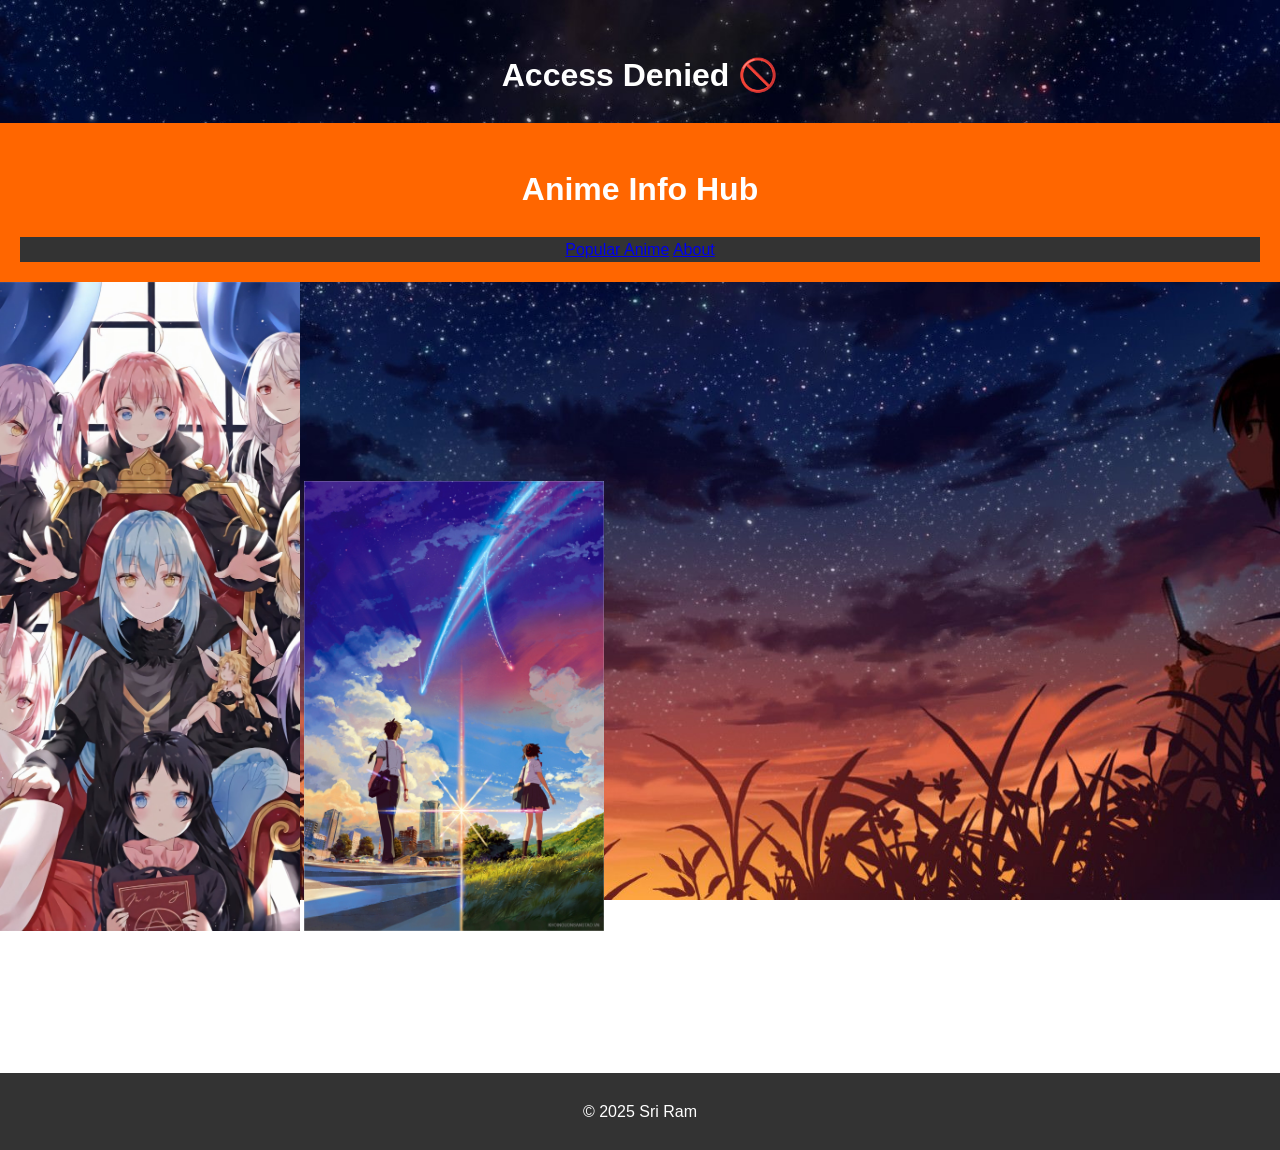
==== index.html @ 73a012b0 "Added human verification prompt" ====
<!DOCTYPE html>
<html lang="en">
<head>
    <meta charset="UTF-8">
    <meta name="viewport" content="width=device-width, initial-scale=1.0">
    <title>Anime Info Hub</title>
    <link rel="stylesheet" href="style.css">
</head>
<body>
<script>
  var answer = prompt("Are you a human? Type YES to continue:");

  if (answer === null || answer.toUpperCase() !== "YES") {
    document.body.innerHTML = "<h1 style='color: white; text-align: center; margin-top: 50px;'>Access Denied 🚫</h1>";
  }
</script>

    <header>
        <h1>Anime Info Hub</h1>
        <nav>
            <a href="#popular">Popular Anime</a>
            <a href="#about">About</a>
        </nav>
    </header>

</script>
<img src="slime.jpg" alt="That Time I got Reincarnate As A Slime" width="300" onclick="playVideo('video1')">
<img src="your name.jpg"alt="Your Name" width="300" onclick="playVideo('video2')">

<div id="video1" style="display:none; margin-top:20px;">
  <video width="640" controls>
    <source src="my video.mp4" type="video/mp4">
  </video>
</div>

<div id="video2" style="display:none; margin-top:20px;">
  <video width="640" controls>
    <source src="your_name.mp4" type="video/mp4">
  </video>
</div>

<script>
  function playVideo(id) {
    // hide all video sections
    document.getElementById("video1").style.display = "none";
    document.getElementById("video2").style.display = "none";
    // show the selected one
    document.getElementById(id).style.display = "block";
  }
</script>

    <section id="about">
        <h2>About This Site</h2>
        <p>This site shares information about top anime series. Created by Sri Ram for anime lovers.</p>
    </section>

    <footer>
        <p>&copy; 2025 Sri Ram</p>
    </footer>
</body>
</html>
---- style.css ----
body {
  font-family: Arial, sans-serif;
  margin: 0;
  background-color: #f8f8f8;
}

header {
  background-color: #ff6600;
  color: white;
  padding: 20px;
  text-align: center;
}

nav {
  background-color: #333;
}

nav ul {
  margin: 0;
  padding: 0;
  display: flex;
  list-style-type: none;
  justify-content: center;
}

nav ul li {
  margin: 0 20px;
}
body {
    font-family: 'Arial', sans-serif;
    background: url('background.jpg') no-repeat center center fixed;
    background-size: cover;
    color: #fff;
    line-height: 1.6;
}

nav ul li a {
  color: white;
  text-decoration: none;
  padding: 14px 20px;
  display: block;
}

nav ul li a:hover {
  background-color: #575757;
}

main {
  padding: 20px;
}

section {
  margin-bottom: 30px;
}

section img {
  display: block;
  margin-top: 10px;
}

footer {
  background-color: #333;
  color: white;
  text-align: center;
  padding: 10px;
  margin-top: 30px;
}
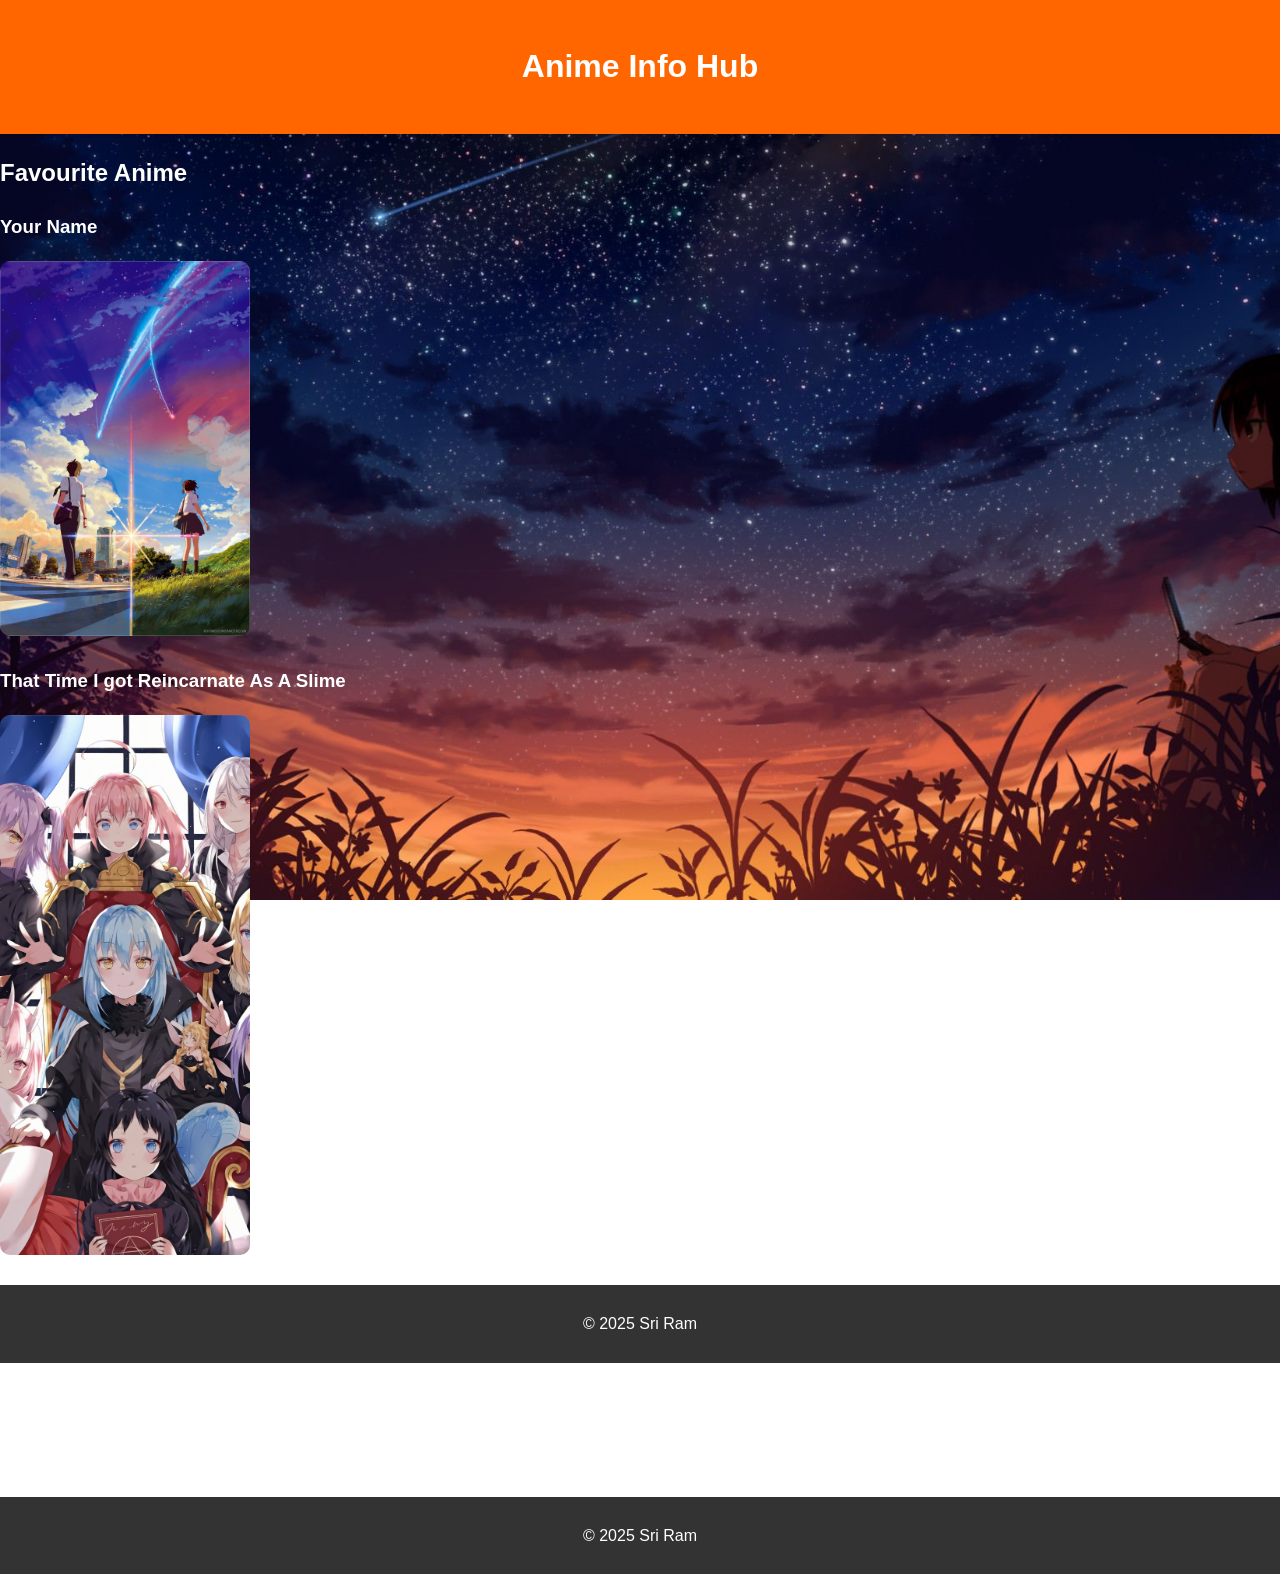
==== commit 8a202d72: "Added anime images and video click feature" ====
--- a/index.html
+++ b/index.html
@@ -1,55 +1,77 @@
 <!DOCTYPE html>
 <html lang="en">
 <head>
-    <meta charset="UTF-8">
-    <meta name="viewport" content="width=device-width, initial-scale=1.0">
-    <title>Anime Info Hub</title>
-    <link rel="stylesheet" href="style.css">
+  <meta charset="UTF-8">
+  <title>Anime Info Hub</title>
+  <link rel="stylesheet" href="style.css">
+  <style>
+    .anime-card {
+      margin-bottom: 30px;
+    }
+    .anime-card img {
+      width: 250px;
+      border-radius: 10px;
+      cursor: pointer;
+      transition: 0.3s;
+    }
+    .anime-card img:hover {
+      transform: scale(1.05);
+    }
+    .video-container {
+      display: none;
+      margin-top: 20px;
+    }
+  </style>
 </head>
 <body>
-<script>
-  var answer = prompt("Are you a human? Type YES to continue:");
 
-  if (answer === null || answer.toUpperCase() !== "YES") {
-    document.body.innerHTML = "<h1 style='color: white; text-align: center; margin-top: 50px;'>Access Denied 🚫</h1>";
-  }
-</script>
+  <header>
+    <h1>Anime Info Hub</h1>
+  </header>
 
-    <header>
-        <h1>Anime Info Hub</h1>
-        <nav>
-            <a href="#popular">Popular Anime</a>
-            <a href="#about">About</a>
-        </nav>
-    </header>
+  <section id="popular">
+    <h2>Favourite Anime</h2>
 
-</script>
-<img src="slime.jpg" alt="That Time I got Reincarnate As A Slime" width="300" onclick="playVideo('video1')">
-<img src="your name.jpg"alt="Your Name" width="300" onclick="playVideo('video2')">
+    <div class="anime-card">
+      <h3>Your Name</h3>
+      <img src="your name.jpg" alt="Your Name" onclick="playVideo('video1')">
+      <div id="video1" class="video-container">
+        <video width="640" controls>
+          <source src="your_name.mp4" type="video/mp4">
+          Your browser does not support the video tag.
+        </video>
+      </div>
+    </div>
 
-<div id="video1" style="display:none; margin-top:20px;">
-  <video width="640" controls>
-    <source src="my video.mp4" type="video/mp4">
-  </video>
-</div>
+    <div class="anime-card">
+      <h3>That Time I got Reincarnate As A Slime</h3>
+      <img src="slime.jpg" alt="That Time I got Reincarnate As A Slime" onclick="playVideo('video2')">
+      <div id="video2" class="video-container">
+        <video width="640" controls>
+          <source src="my video.mp4" type="video/mp4">
+          Your browser does not support the video tag.
+        </video>
+      </div>
+    </div>
 
-<div id="video2" style="display:none; margin-top:20px;">
-  <video width="640" controls>
-    <source src="your_name.mp4" type="video/mp4">
-  </video>
-</div>
+  </section>
 
-<script>
-  function playVideo(id) {
-    // hide all video sections
-    document.getElementById("video1").style.display = "none";
-    document.getElementById("video2").style.display = "none";
-    // show the selected one
-    document.getElementById(id).style.display = "block";
-  }
-</script>
+  <footer>
+    <p>&copy; 2025 Sri Ram</p>
+  </footer>
 
-    <section id="about">
+  <script>
+    function playVideo(id) {
+      // Hide all video containers first
+      var videos = document.querySelectorAll('.video-container');
+      videos.forEach(function(video) {
+        video.style.display = "none";
+      });
+      // Show the selected one
+      document.getElementById(id).style.display = "block";
+    }
+  </script>
+<section id="about">
         <h2>About This Site</h2>
         <p>This site shares information about top anime series. Created by Sri Ram for anime lovers.</p>
     </section>
@@ -59,5 +81,3 @@
     </footer>
 </body>
 </html>
-
-  
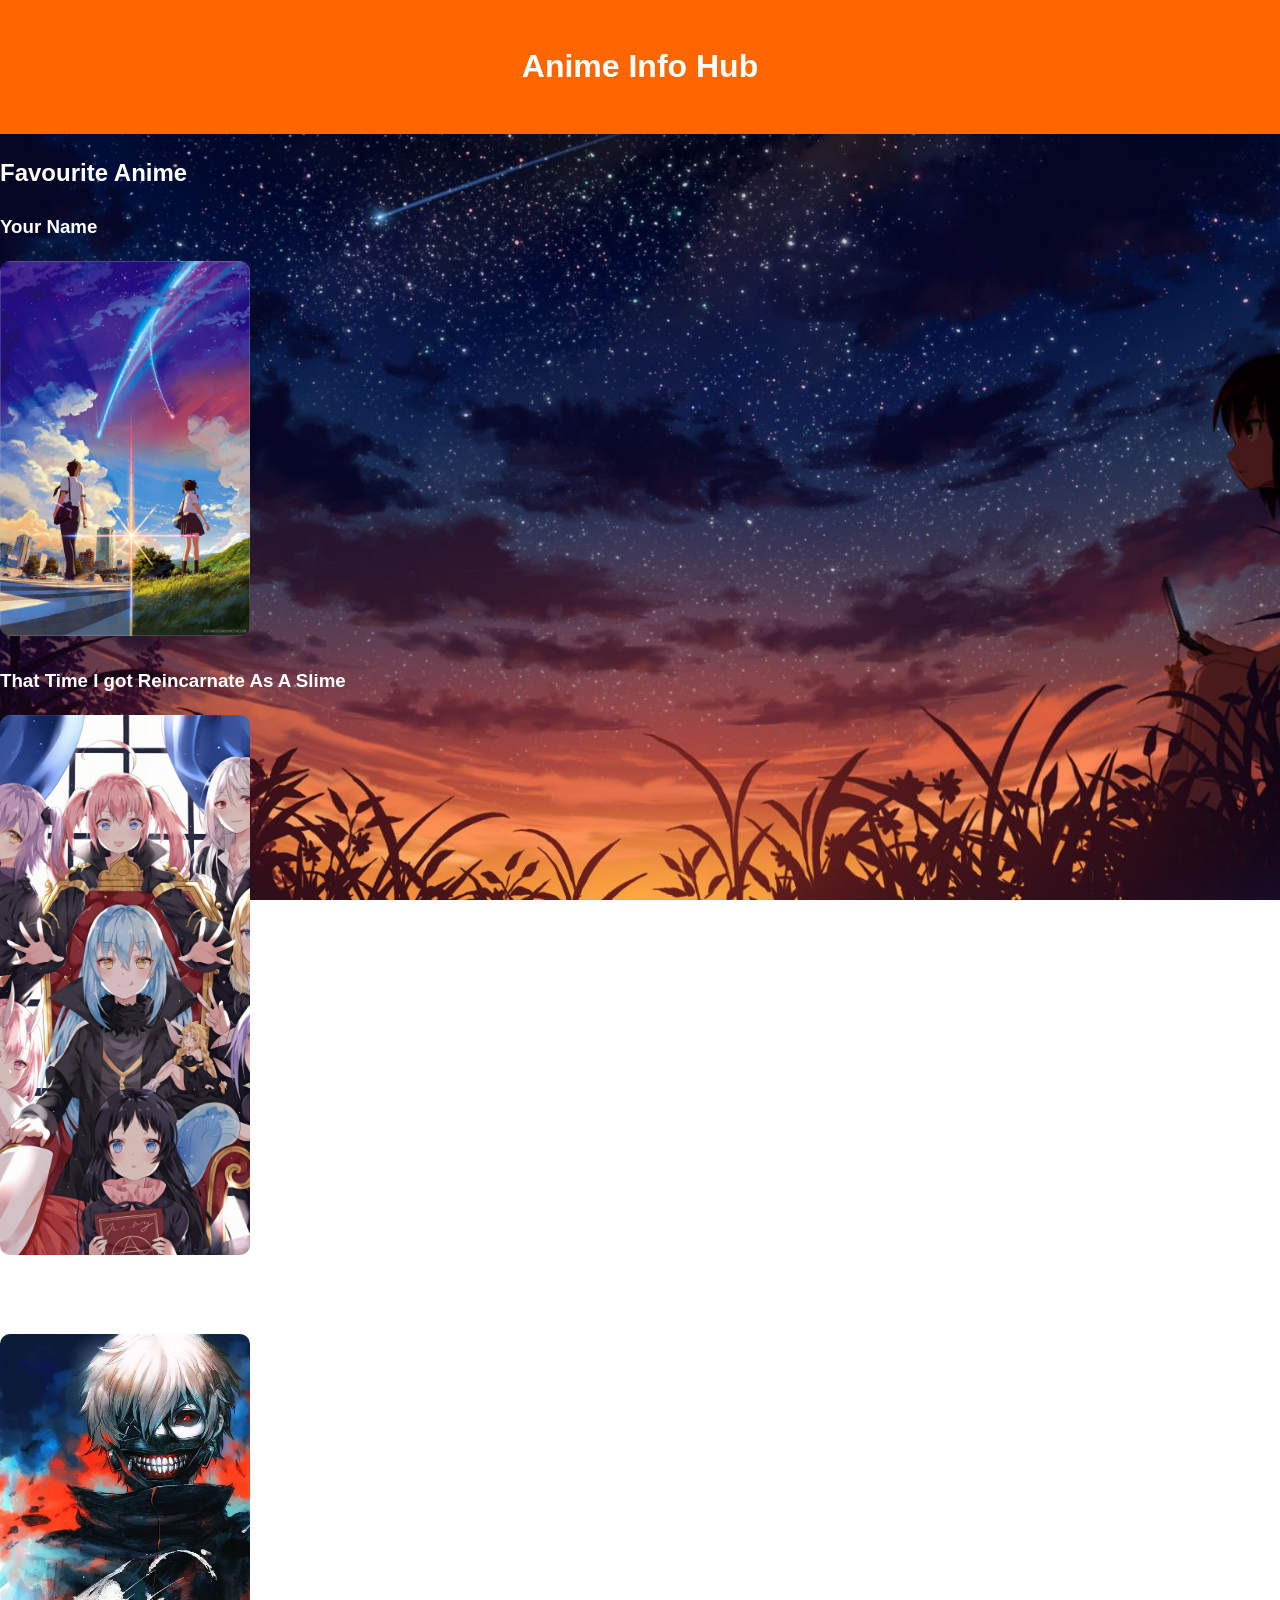
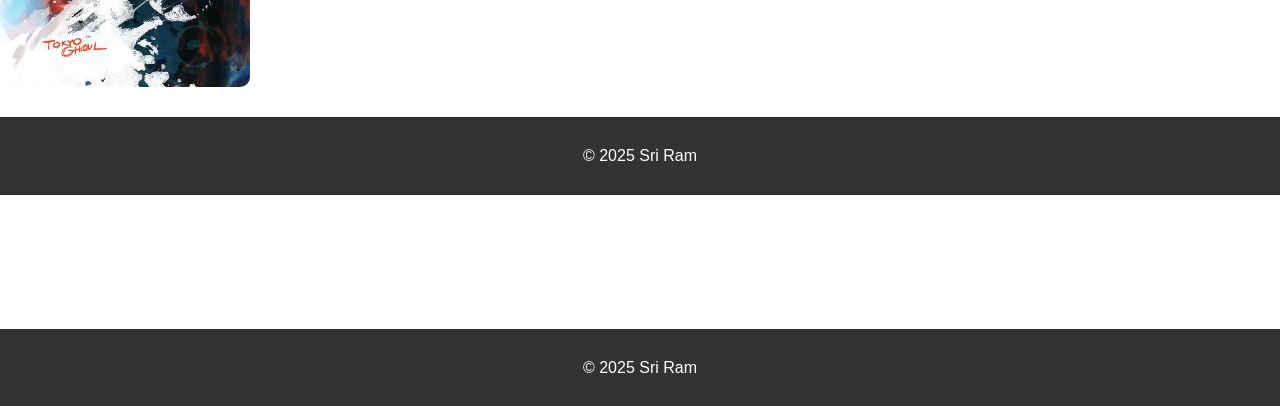
==== commit 01f119e6: "Added anime images and video click feature" ====
--- a/index.html
+++ b/index.html
@@ -54,6 +54,17 @@
       </div>
     </div>
 
+    <div class="anime-card">
+      <h3>Tokyo Ghoul</h3>
+      <img src="tokyo.jpg" alt="Tokyo Ghoul" onclick="playVideo('video3')">
+      <div id="video3" class="video-container">
+        <video width="640" controls>
+          <source src="" type="video/mp4">
+          Your browser does not support the video tag.
+        </video>
+      </div>
+    </div>
+
   </section>
 
   <footer>
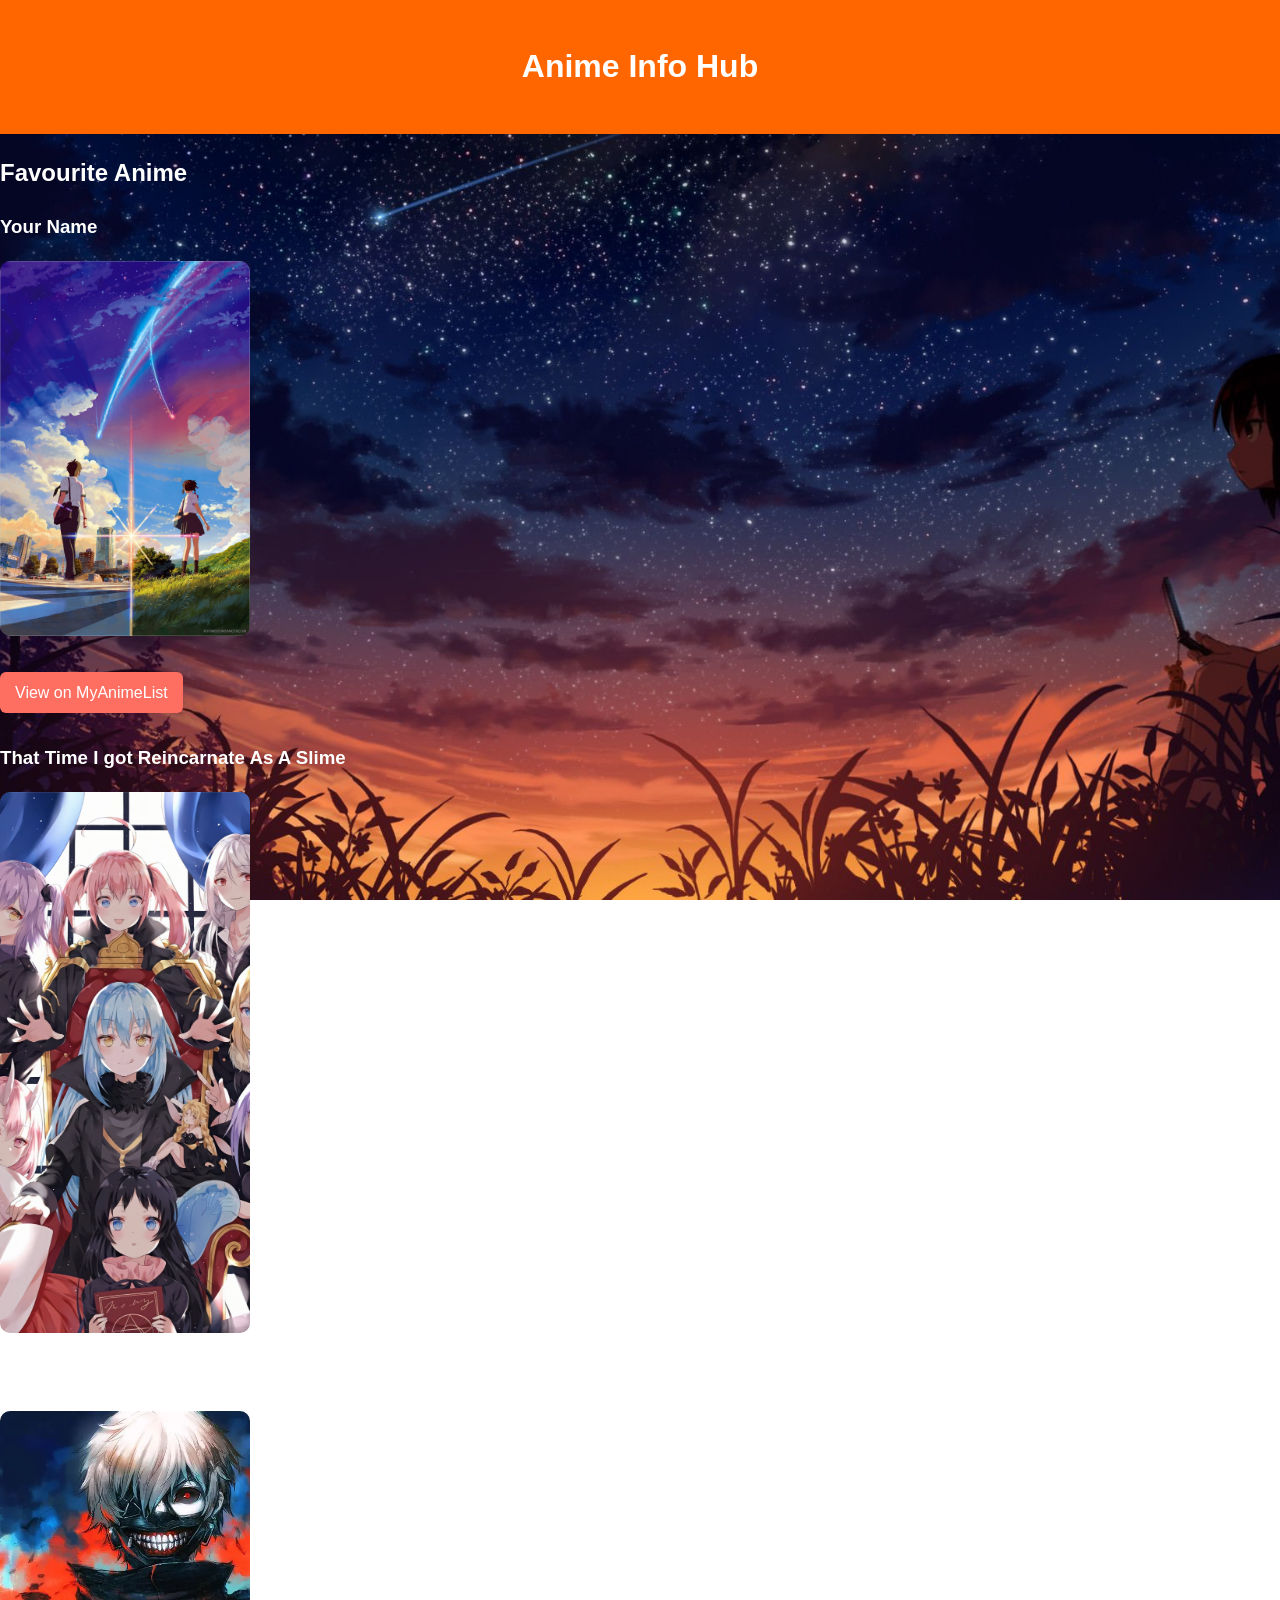
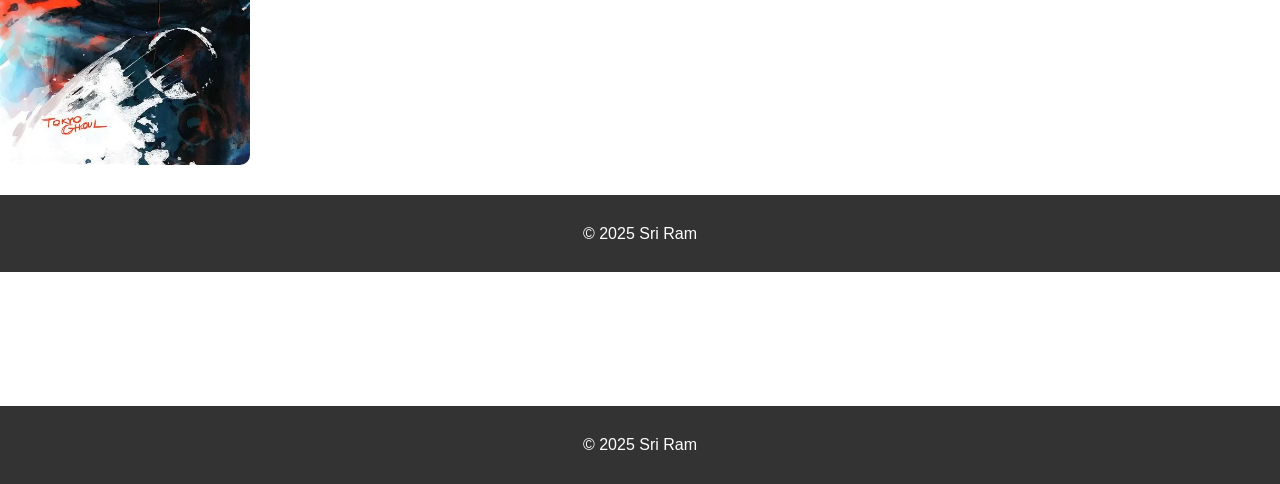
==== commit 5dcdaa8a: "Added MyAnimeList redirect links" ====
--- a/index.html
+++ b/index.html
@@ -35,6 +35,9 @@
     <div class="anime-card">
       <h3>Your Name</h3>
       <img src="your name.jpg" alt="Your Name" onclick="playVideo('video1')">
+      <br>
+  <a href="https://myanimelist.net/anime/31964/Boku_no_Hero_Academia" target="_blank" class="mal-link">View on MyAnimeList</a>
+</div>
       <div id="video1" class="video-container">
         <video width="640" controls>
           <source src="your_name.mp4" type="video/mp4">
--- a/style.css
+++ b/style.css
@@ -1,67 +1,81 @@
-body {
-  font-family: Arial, sans-serif;
-  margin: 0;
-  background-color: #f8f8f8;
-}
-
-header {
-  background-color: #ff6600;
-  color: white;
-  padding: 20px;
-  text-align: center;
-}
-
-nav {
-  background-color: #333;
-}
-
-nav ul {
-  margin: 0;
-  padding: 0;
-  display: flex;
-  list-style-type: none;
-  justify-content: center;
-}
-
-nav ul li {
-  margin: 0 20px;
-}
-body {
-    font-family: 'Arial', sans-serif;
-    background: url('background.jpg') no-repeat center center fixed;
-    background-size: cover;
-    color: #fff;
-    line-height: 1.6;
-}
-
-nav ul li a {
-  color: white;
-  text-decoration: none;
-  padding: 14px 20px;
-  display: block;
-}
-
-nav ul li a:hover {
-  background-color: #575757;
-}
-
-main {
-  padding: 20px;
-}
-
-section {
-  margin-bottom: 30px;
-}
-
-section img {
-  display: block;
-  margin-top: 10px;
-}
-
-footer {
-  background-color: #333;
-  color: white;
-  text-align: center;
-  padding: 10px;
-  margin-top: 30px;
-}
+body {
+  font-family: Arial, sans-serif;
+  margin: 0;
+  background-color: #f8f8f8;
+}
+
+header {
+  background-color: #ff6600;
+  color: white;
+  padding: 20px;
+  text-align: center;
+}
+
+nav {
+  background-color: #333;
+}
+
+nav ul {
+  margin: 0;
+  padding: 0;
+  display: flex;
+  list-style-type: none;
+  justify-content: center;
+}
+
+nav ul li {
+  margin: 0 20px;
+}
+body {
+    font-family: 'Arial', sans-serif;
+    background: url('background.jpg') no-repeat center center fixed;
+    background-size: cover;
+    color: #fff;
+    line-height: 1.6;
+}
+
+nav ul li a {
+  color: white;
+  text-decoration: none;
+  padding: 14px 20px;
+  display: block;
+}
+
+nav ul li a:hover {
+  background-color: #575757;
+}
+
+main {
+  padding: 20px;
+}
+
+section {
+  margin-bottom: 30px;
+}
+
+section img {
+  display: block;
+  margin-top: 10px;
+}
+
+footer {
+  background-color: #333;
+  color: white;
+  text-align: center;
+  padding: 10px;
+  margin-top: 30px;
+}
+.mal-link {
+  display: inline-block;
+  margin-top: 10px;
+  padding: 8px 15px;
+  background-color: #ff6f61;
+  color: white;
+  text-decoration: none;
+  border-radius: 6px;
+  transition: 0.3s;
+}
+
+.mal-link:hover {
+  background-color: #e55347;
+}
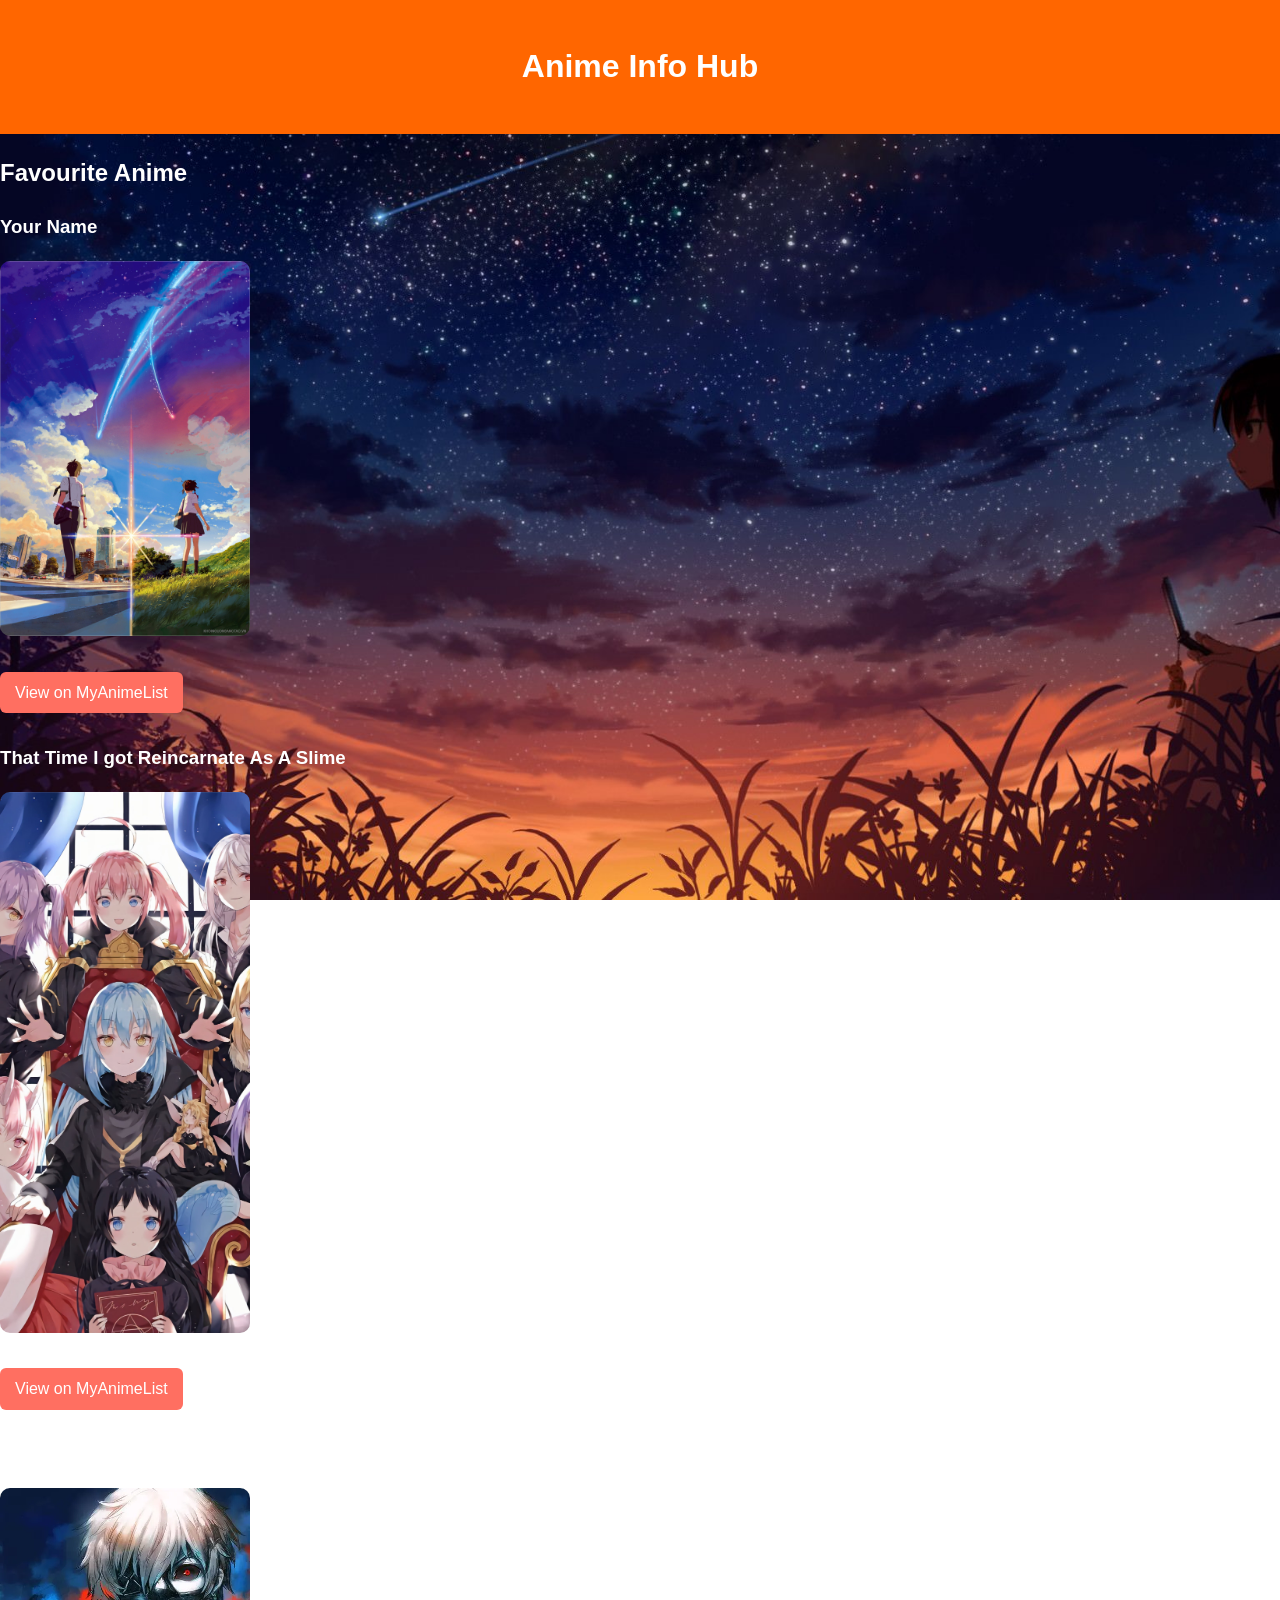
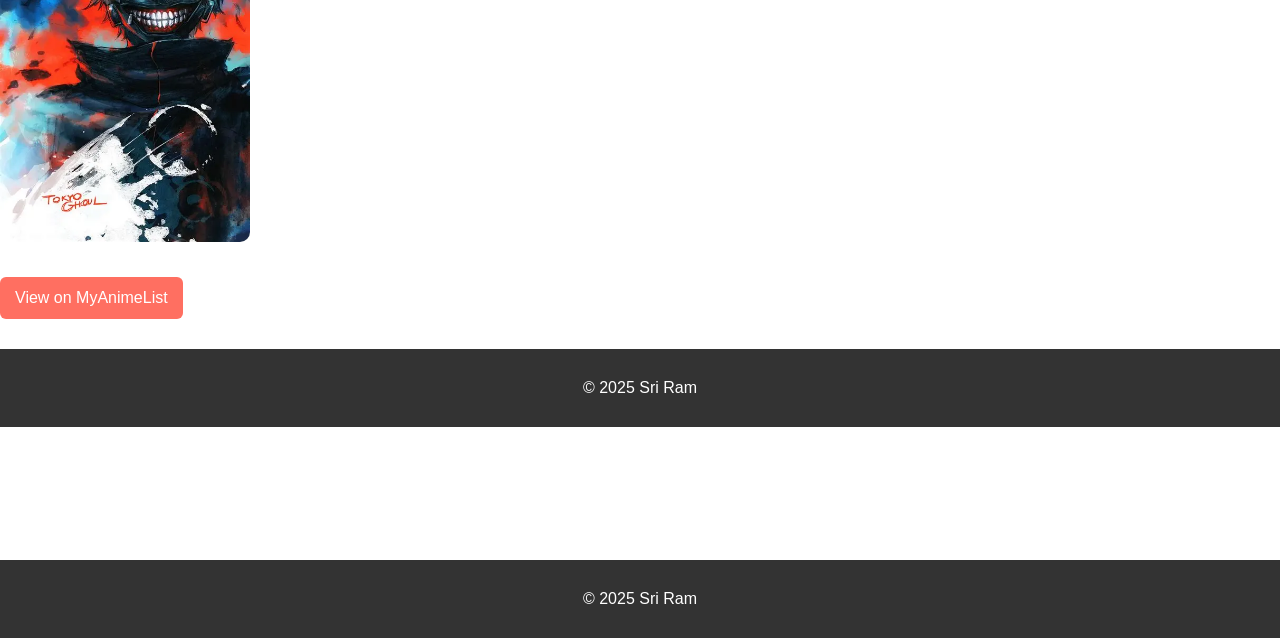
==== commit 80cb81cf: "Added MyAnimeList redirect links" ====
--- a/index.html
+++ b/index.html
@@ -36,7 +36,7 @@
       <h3>Your Name</h3>
       <img src="your name.jpg" alt="Your Name" onclick="playVideo('video1')">
       <br>
-  <a href="https://myanimelist.net/anime/31964/Boku_no_Hero_Academia" target="_blank" class="mal-link">View on MyAnimeList</a>
+  <a href="https://myanimelist.net/anime/32281/Kimi_no_Na_wa" target="_blank" class="mal-link">View on MyAnimeList</a>
 </div>
       <div id="video1" class="video-container">
         <video width="640" controls>
@@ -49,6 +49,9 @@
     <div class="anime-card">
       <h3>That Time I got Reincarnate As A Slime</h3>
       <img src="slime.jpg" alt="That Time I got Reincarnate As A Slime" onclick="playVideo('video2')">
+            <br>
+  <a href="https://myanimelist.net/anime/37430/Tensei_shitara_Slime_Datta_Ken" target="_blank" class="mal-link">View on MyAnimeList</a>
+</div>
       <div id="video2" class="video-container">
         <video width="640" controls>
           <source src="my video.mp4" type="video/mp4">
@@ -60,6 +63,9 @@
     <div class="anime-card">
       <h3>Tokyo Ghoul</h3>
       <img src="tokyo.jpg" alt="Tokyo Ghoul" onclick="playVideo('video3')">
+            <br>
+  <a href="https://myanimelist.net/anime/22319/Tokyo_Ghoul" target="_blank" class="mal-link">View on MyAnimeList</a>
+</div>
       <div id="video3" class="video-container">
         <video width="640" controls>
           <source src="" type="video/mp4">
